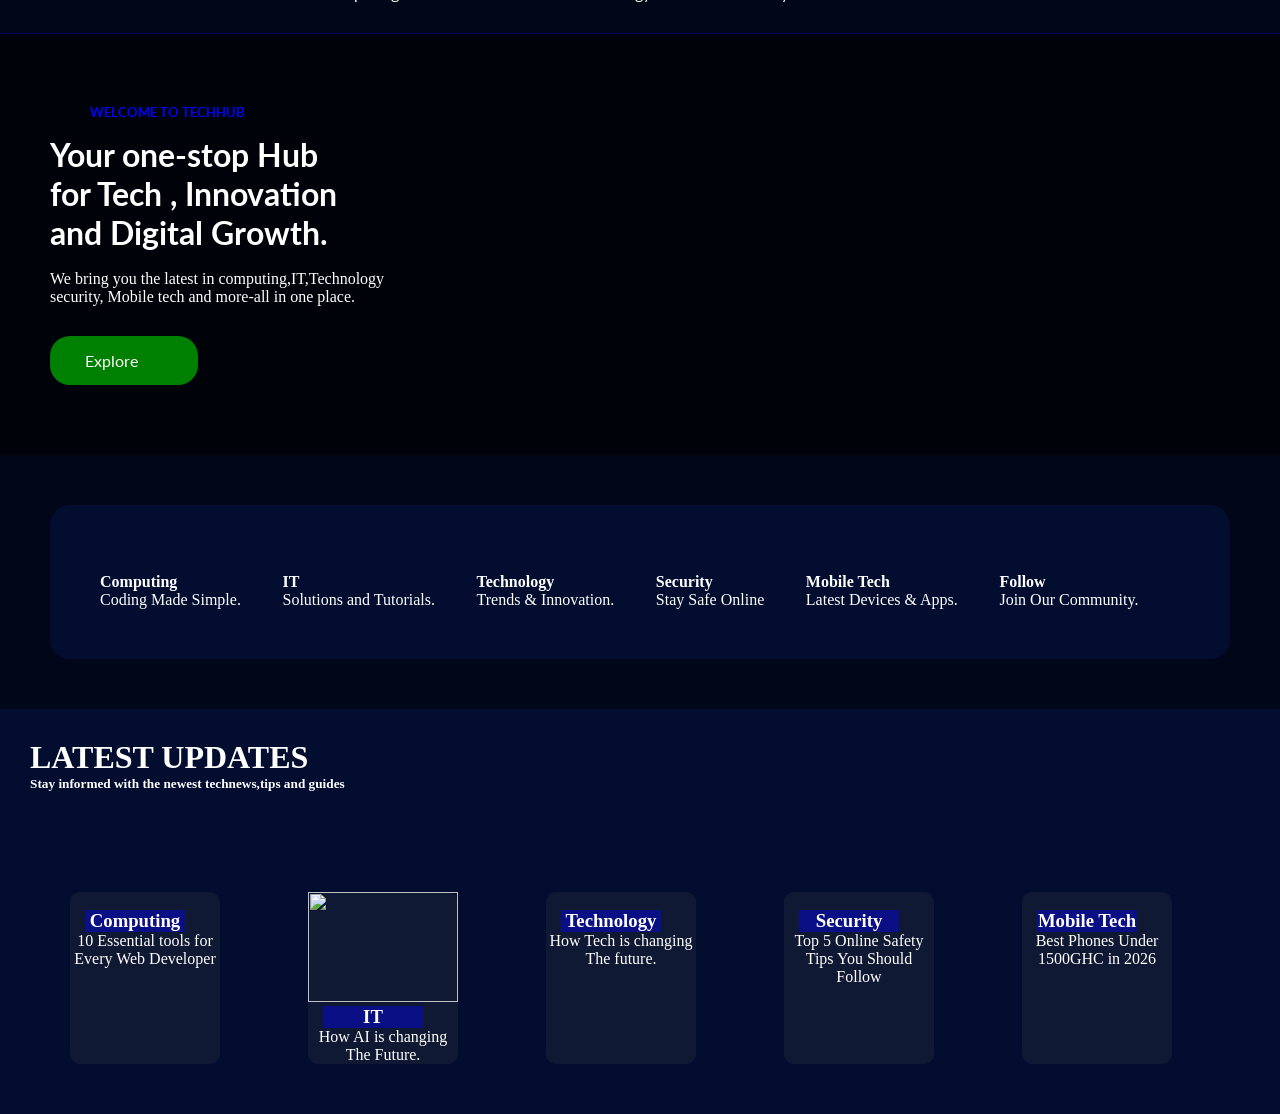
==== index.html @ 719eb153 "Add files via upload" ====
<!DOCTYPE html>
<html lang="en">
<head>
    <meta charset="UTF-8">
    <meta name="viewport" content="width=device-width, initial-scale=1.0">
    <title>AQ knowlegde</title>
    <link rel="stylesheet" href="manaf.css">
</head>
<body>
    <header>
        <div class="main">
            <div class="content">
                <img src="./img/homelogo.png" alt="">
            </div>
            
              <!-- <div class="e2"> <a href="#"><img src="./img/menu.png" alt=""></a></div> -->
               <div class="search"><a href="#"><img src="./img/search.svg" alt=""></a></div>
               <menu>
                <ul>
                    <li><a href="manaf.html">Home</a></li>
                    <li><a href="computing.html">Computing</a></li>
                    <li><a href="IT.html">IT</a></li>
                    <li><a href="tech.html">Technology</a></li>
                    <li><a href="security.html">Security</a></li>
                    <li><a href="mobile.html">Mobile Tech</a></li>
                    <li><a href="follow.html" class="follow">Follow</a></li>
                </ul>
            </menu>
        </div>
    </header>
    <div class="hero">
        <div class="content">
            <h5>WELCOME TO TECHHUB</h5>
            <h1>Your one-stop Hub <br> for Tech , Innovation <br> and Digital Growth.</h1>
            <p>We bring you the latest in computing,IT,Technology <br>security, Mobile tech and more-all in one place.</p>
            <a href="#">Explore <!-- More --><img src="./img/goro.png" alt=""></a> 
        </div>
    </div>
<article>
    <div class="contain">
        <img src="./img/itunder.png" alt="">
        <h4>Computing</h4>
        <p>Coding Made Simple.</p>

    </div>
     <div class="contain">
        <img src="./img/itunder.png" alt="">
        <h4>IT</h4>
        <p>Solutions and Tutorials.</p>

    </div>
     <div class="contain">
        <img src="./img/itunder2.png" alt="">
        <h4>Technology</h4>
        <p>Trends & Innovation.</p>

    </div>
     <div class="contain">
        <img src="./img/itunder3.png" alt="">
        <h4>Security</h4>
        <p>Stay Safe Online</p>
        

    </div>
     <div class="contain">
        <img src="./img/itunder4.png" alt="">
        <h4>Mobile Tech</h4>
        <p>Latest Devices & Apps.</p>

    </div>
     <div class="contain">
        <img src="./img/itunder5.png" alt="">
        <h4>Follow</h4>
        <p>Join Our Community.</p>

    </div>
</article>

    <div class="blog-content">
        <h1>LATEST UPDATES</h1>
        <H5>Stay informed with the newest technews,tips and guides</H5>
    
    <div class="blog">
    <div class="imgs">
       <a href="computing.html">
        <img src="./img/lap.png" alt="">
        <h3>Computing</h3>
        <p>10 Essential tools for <br>Every Web Developer</p>
        </a> 
    </div>
     <div class="imgs er">
       <a href="IT.html"><img src="./img/IT4.jpg" alt="">
        <h3>IT</h3>
        <p>How AI is changing <br>The Future.</p>
        </a>
    </div>
     <div class="imgs">
       <a href="tech.html"><img src="./img/tyy.png" alt="">
        <h3>Technology</h3>
        <p>How Tech is changing <br>The future.</p>
</a> 
    </div>
     <div class="imgs">
       <a href="#"><img src="./img/tyy2.png" alt="">
        <h3>Security</h3>
        <p>Top 5 Online Safety <br>Tips You Should Follow</p>
        </a> 
    </div>
     <div class="imgs">
       <a href="#"><img src="./img/tyy3.png" alt="">
        <h3>Mobile Tech</h3>
        <p>Best Phones Under <br>1500GHC  in 2026</p>
        
        </a> 
    </div>
</div>
</div>
<!-- <script>
    alert("For Support Tap Follow");
</script> -->
</body>
</html>
---- manaf.css ----
@import url('https://fonts.googleapis.com/css2?family=Lato:ital,wght@0,100;0,300;0,400;0,700;0,900;1,100;1,300;1,400;1,700;1,900&display=swap');
*{
    padding: 0;
    margin: 0;
}
body{
    background-color: #010618;
}
.e2 a img{
    /* width: 130px; */
     display: flex;
    align-items: center;
    justify-content: center;
    margin-left: 1300px;
    background-color: wheat;
    margin-top: 5px;
}
menu ul{
    display: flex;
    align-items: center;
    justify-content: center;
    list-style: none;
    margin-top: -15px;
   
}
menu ul li a{
     padding-right: 40px;
     padding: 40px;
     color: white;
     text-decoration: none;
      font-family: "lato",sans-serif;
     
}
.search a img{
    display: flex;
    align-items: center;
    justify-content: center;
    margin-left: 1200px; 
    /* margin-bottom: 100px; */
    margin-top: -20px;
     margin-right: 30px;
     color: white;
     background-color: white;
    
   
}
.search a{
   color: white; 
}
.main{
    background-color: #010618;
    padding-bottom: 30px;
    border-bottom: 1px solid rgba(0, 0, 255, 0.342);
}
.hero{
    display: flex;
    align-items: center;
    justify-content:left;
    padding: 70px 50px;
    position: relative;
    background-image: url('./img/footer.png');
    background-size:cover;
    background-position: center;
    background-repeat: repeat-x;
    color: white;
}
.hero::before{
    content: "";
    top: 0;
    bottom: 0;
    right: 0;
    left: 0;
    background-color:  #000000a2;
    position: absolute;
}
.content{
    z-index: 9999;
    
}
.content h5{
    color: blue;
    font-family: "lato",sans-serif;
    margin-bottom: 15px;
    margin-left: 10px;
}
.content h1{
    font-family: "lato",sans-serif;
    margin-bottom: 18px;
}
.content a{
     background-color: green;
    border-radius: 20px;
    margin-top: 30px;
   width: 78px;
    display: flex;
    padding: 15px 35px;
    font-family: "lato",sans-serif;
    text-decoration: none;
    color: white;

}
article{
    color: white;
    display: grid;
    grid-template-columns: auto auto auto auto auto auto;
    margin: 50px;
    padding: 50px;
    background-color: #030d30;
    border-radius: 20px;
}
.contain p{
    padding-right: 15px;
}
.blog-content{
    color: white;
}
.imgs a {
    color: white;
   text-decoration: none;

}
.imgs h3{
    background-color: rgba(0, 0, 255, 0.404);
    width: 100px;
    margin-left: 15px;
    margin-right: 15px;
}
.blog{
    display: grid;
     grid-template-columns: auto auto auto auto  auto; 
     padding: 50px 20px;
   margin:50px 50px 0 50px;
    column-gap: 50px;
}
.imgs img{
    width: 150px;
}
.blog-content{
    background-color:  #030d30;
    padding-top: 30px;
}
.blog-content h1 ,h5{
    padding-left: 30px;
}
.imgs{
    background-color :#101933;   width: 150px;
    /* height: 77px; */
    text-align: center;
    border-radius: 10px;
}
.er img{
    height:110px;
}
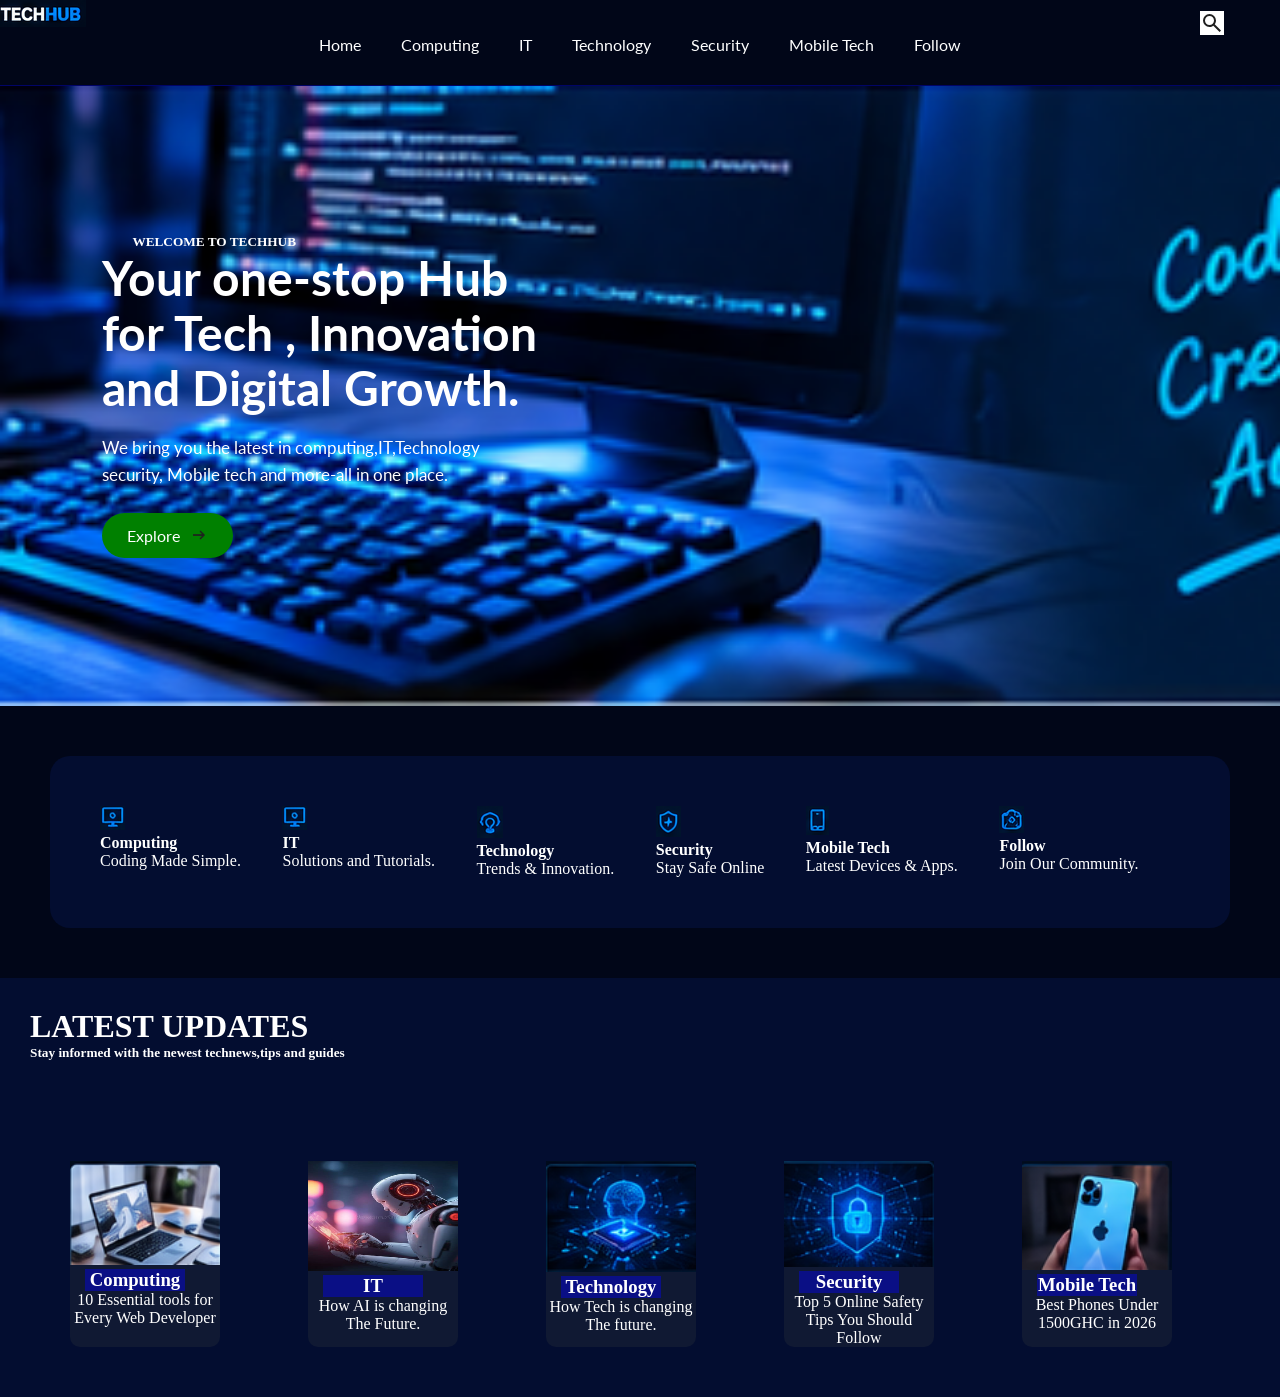
==== commit fe098625: "Update index.html" ====
--- a/index.html
+++ b/index.html
@@ -4,17 +4,17 @@
     <meta charset="UTF-8">
     <meta name="viewport" content="width=device-width, initial-scale=1.0">
     <title>AQ knowlegde</title>
-    <link rel="stylesheet" href="manaf.css">
+    <link rel="stylesheet" href="./index.css">
 </head>
 <body>
     <header>
         <div class="main">
             <div class="content">
-                <img src="./img/homelogo.png" alt="">
+                <img src="homelogo.png" alt="">
             </div>
             
-              <!-- <div class="e2"> <a href="#"><img src="./img/menu.png" alt=""></a></div> -->
-               <div class="search"><a href="#"><img src="./img/search.svg" alt=""></a></div>
+              <!-- <div class="e2"> <a href="#"><img src="menu.png" alt=""></a></div> -->
+               <div class="search"><a href="#"><img src="search.svg" alt=""></a></div>
                <menu>
                 <ul>
                     <li><a href="manaf.html">Home</a></li>
@@ -33,43 +33,43 @@
             <h5>WELCOME TO TECHHUB</h5>
             <h1>Your one-stop Hub <br> for Tech , Innovation <br> and Digital Growth.</h1>
             <p>We bring you the latest in computing,IT,Technology <br>security, Mobile tech and more-all in one place.</p>
-            <a href="#">Explore <!-- More --><img src="./img/goro.png" alt=""></a> 
+            <a href="#">Explore <!-- More --><img src="goro.png" alt=""></a> 
         </div>
     </div>
 <article>
     <div class="contain">
-        <img src="./img/itunder.png" alt="">
+        <img src="itunder.png" alt="">
         <h4>Computing</h4>
         <p>Coding Made Simple.</p>
 
     </div>
      <div class="contain">
-        <img src="./img/itunder.png" alt="">
+        <img src="itunder.png" alt="">
         <h4>IT</h4>
         <p>Solutions and Tutorials.</p>
 
     </div>
      <div class="contain">
-        <img src="./img/itunder2.png" alt="">
+        <img src="itunder2.png" alt="">
         <h4>Technology</h4>
         <p>Trends & Innovation.</p>
 
     </div>
      <div class="contain">
-        <img src="./img/itunder3.png" alt="">
+        <img src="itunder3.png" alt="">
         <h4>Security</h4>
         <p>Stay Safe Online</p>
         
 
     </div>
      <div class="contain">
-        <img src="./img/itunder4.png" alt="">
+        <img src="itunder4.png" alt="">
         <h4>Mobile Tech</h4>
         <p>Latest Devices & Apps.</p>
 
     </div>
      <div class="contain">
-        <img src="./img/itunder5.png" alt="">
+        <img src="itunder5.png" alt="">
         <h4>Follow</h4>
         <p>Join Our Community.</p>
 
@@ -83,31 +83,31 @@
     <div class="blog">
     <div class="imgs">
        <a href="computing.html">
-        <img src="./img/lap.png" alt="">
+        <img src="lap.png" alt="">
         <h3>Computing</h3>
         <p>10 Essential tools for <br>Every Web Developer</p>
         </a> 
     </div>
      <div class="imgs er">
-       <a href="IT.html"><img src="./img/IT4.jpg" alt="">
+       <a href="IT.html"><img src="it4.jpg" alt="">
         <h3>IT</h3>
         <p>How AI is changing <br>The Future.</p>
         </a>
     </div>
      <div class="imgs">
-       <a href="tech.html"><img src="./img/tyy.png" alt="">
+       <a href="tech.html"><img src="tyy.png" alt="">
         <h3>Technology</h3>
         <p>How Tech is changing <br>The future.</p>
 </a> 
     </div>
      <div class="imgs">
-       <a href="#"><img src="./img/tyy2.png" alt="">
+       <a href="#"><img src="tyy2.png" alt="">
         <h3>Security</h3>
         <p>Top 5 Online Safety <br>Tips You Should Follow</p>
         </a> 
     </div>
      <div class="imgs">
-       <a href="#"><img src="./img/tyy3.png" alt="">
+       <a href="#"><img src="tyy3.png" alt="">
         <h3>Mobile Tech</h3>
         <p>Best Phones Under <br>1500GHC  in 2026</p>
         
@@ -115,8 +115,8 @@
     </div>
 </div>
 </div>
-<!-- <script>
+<script>
     alert("For Support Tap Follow");
-</script> -->
+</script>
 </body>
-</html>+</html>
--- a/index.css
+++ b/index.css
@@ -0,0 +1,177 @@
+@import url('https://fonts.googleapis.com/css2?family=Lato:ital,wght@0,100;0,300;0,400;0,700;0,900;1,100;1,300;1,400;1,700;1,900&display=swap');
+*{
+    padding: 0;
+    margin: 0;
+}
+body{
+    background-color: #010618;
+}
+.e2 a img{
+    /* width: 130px; */
+     display: flex;
+    align-items: center;
+    justify-content: center;
+    margin-left: 1300px;
+    background-color: wheat;
+    margin-top: 5px;
+}
+menu ul {
+    display: flex;
+    align-items: center;
+    justify-content: center;
+    list-style: none;
+    gap: 20px;
+}
+
+menu ul li a {
+    padding: 15px 10px;
+    color: white;
+    text-decoration: none;
+    font-family: "Lato", sans-serif;
+}
+.search a img{
+    display: flex;
+    align-items: center;
+    justify-content: center;
+    margin-left: 1200px; 
+    /* margin-bottom: 100px; */
+    margin-top: -20px;
+     margin-right: 30px;
+     color: white;
+     background-color: white;
+    
+   
+}
+.search a{
+   color: white; 
+}
+.main{
+    background-color: #010618;
+    padding-bottom: 30px;
+    border-bottom: 1px solid rgba(0, 0, 255, 0.342);
+}
+.hero {
+    display: flex;
+    align-items: center;
+    justify-content: flex-start;
+    min-height: 500px;
+    padding: 60px 8%;
+    position: relative;
+
+    background-image: url('footer.png');
+    background-size: cover;
+    background-position: center;
+    background-repeat: no-repeat;
+
+    color: white;
+       
+}
+}
+.hero::before {
+    content: "";
+    position: absolute;
+    top: 0;
+    right: 0;
+    bottom: 0;
+    left: 0;
+
+    background-color: rgba(0, 0, 0, 0.65);
+}
+.content {
+    position: relative;
+    z-index: 1;
+    max-width: 700px;
+}
+    
+}
+.content h5{
+    color: blue;
+    font-family: "lato",sans-serif;
+    margin-bottom: 15px;
+    margin-left: 10px;
+}
+.content h1 {
+    font-family: "Lato", sans-serif;
+    font-size: 48px;
+    line-height: 1.15;
+    margin-bottom: 18px;
+}
+.content p {
+    font-family: "Lato", sans-serif;
+    font-size: 17px;
+    line-height: 1.6;
+    margin-bottom: 25px;
+}
+.content a {
+    display: inline-flex;
+    align-items: center;
+    gap: 10px;
+
+    background-color: green;
+    border-radius: 25px;
+
+    padding: 13px 25px;
+
+    font-family: "Lato", sans-serif;
+    text-decoration: none;
+    color: white;
+}
+.content a img {
+    width: 18px;
+    height: 18px;
+}
+article{
+    color: white;
+    display: grid;
+    grid-template-columns: auto auto auto auto auto auto;
+    margin: 50px;
+    padding: 50px;
+    background-color: #030d30;
+    border-radius: 20px;
+}
+.contain p{
+    padding-right: 15px;
+}
+.blog-content{
+    color: white;
+}
+.imgs a {
+    color: white;
+   text-decoration: none;
+
+}
+.imgs h3{
+    background-color: rgba(0, 0, 255, 0.404);
+    width: 100px;
+    margin-left: 15px;
+    margin-right: 15px;
+}
+.blog{
+    display: grid;
+     grid-template-columns: auto auto auto auto  auto; 
+     padding: 50px 20px;
+   margin:50px 50px 0 50px;
+    column-gap: 50px;
+}
+.imgs img{
+    width: 150px;
+}
+.blog-content{
+    background-color:  #030d30;
+    padding-top: 30px;
+}
+.blog-content h1 ,h5{
+    padding-left: 30px;
+}
+.imgs{
+    background-color :#101933;   width: 150px;
+    /* height: 77px; */
+    text-align: center;
+    border-radius: 10px;
+}
+.er img{
+    height:110px;
+}
+
+
+
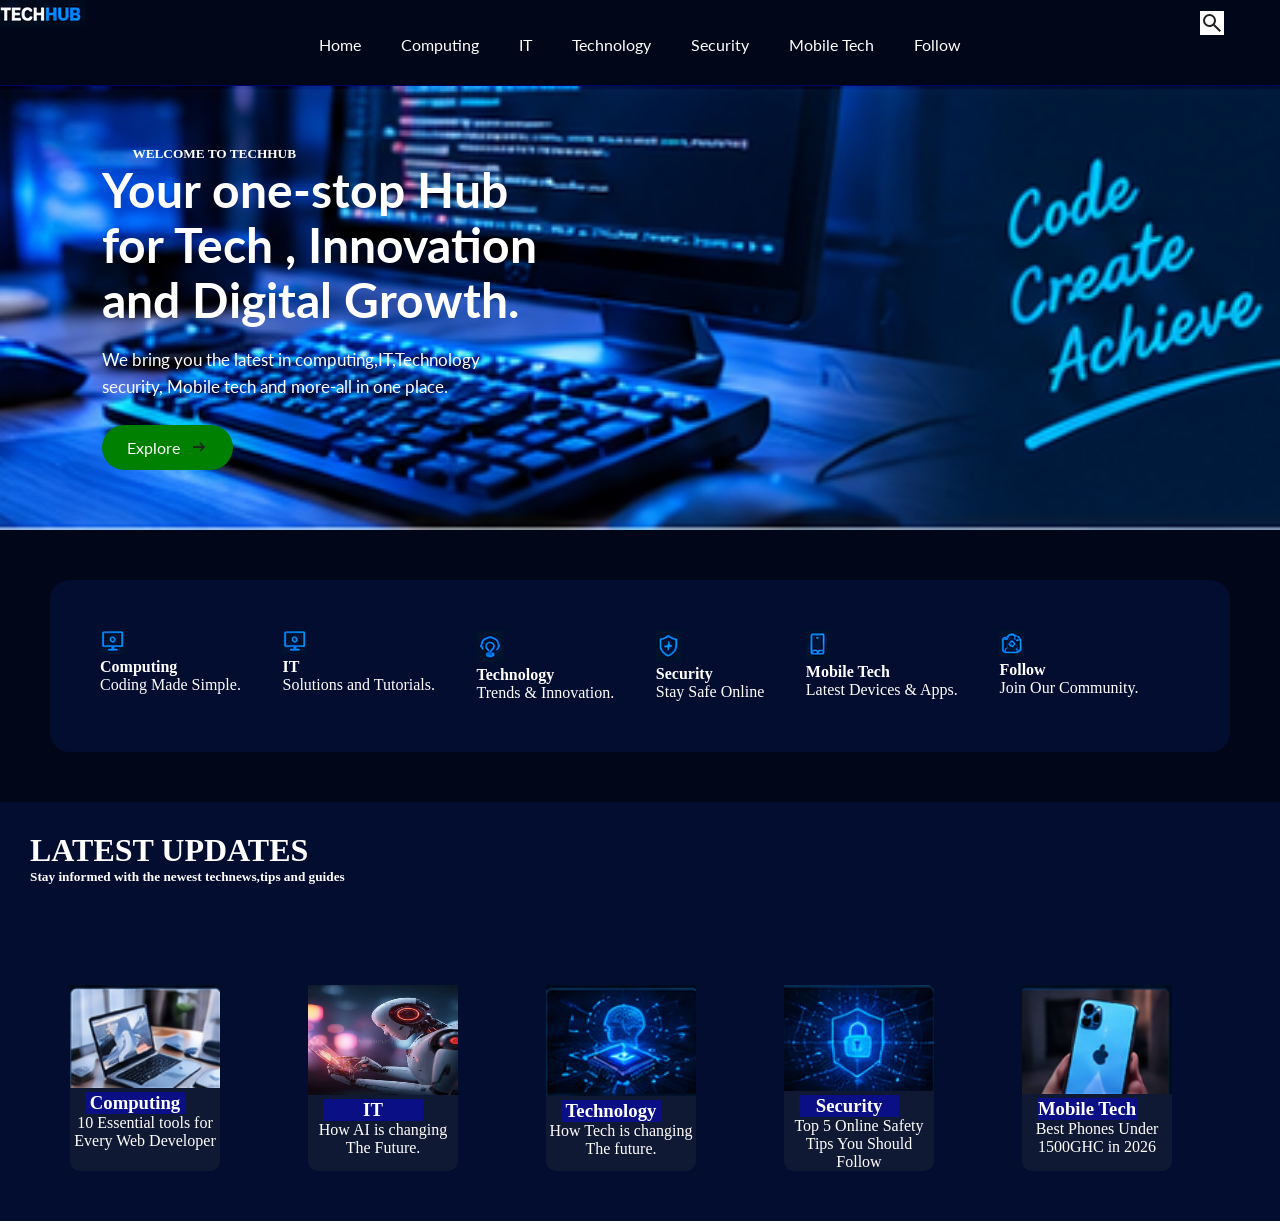
==== commit 0e063ce2: "Update index.html" ====
--- a/index.html
+++ b/index.html
@@ -4,7 +4,7 @@
     <meta charset="UTF-8">
     <meta name="viewport" content="width=device-width, initial-scale=1.0">
     <title>AQ knowlegde</title>
-    <link rel="stylesheet" href="./index.css">
+    <link rel="stylesheet" href="index.css">
 </head>
 <body>
     <header>
@@ -17,9 +17,9 @@
                <div class="search"><a href="#"><img src="search.svg" alt=""></a></div>
                <menu>
                 <ul>
-                    <li><a href="manaf.html">Home</a></li>
+                    <li><a href="index.html">Home</a></li>
                     <li><a href="computing.html">Computing</a></li>
-                    <li><a href="IT.html">IT</a></li>
+                    <li><a href="it.html">IT</a></li>
                     <li><a href="tech.html">Technology</a></li>
                     <li><a href="security.html">Security</a></li>
                     <li><a href="mobile.html">Mobile Tech</a></li>
--- a/index.css
+++ b/index.css
@@ -54,7 +54,7 @@
     display: flex;
     align-items: center;
     justify-content: flex-start;
-    min-height: 500px;
+    min-height: 300px;
     padding: 60px 8%;
     position: relative;
 
@@ -75,11 +75,11 @@
     bottom: 0;
     left: 0;
 
-    background-color: rgba(0, 0, 0, 0.65);
+    background-color:#000000a2;;
 }
 .content {
     position: relative;
-    z-index: 1;
+    z-index:9999;
     max-width: 700px;
 }
     
